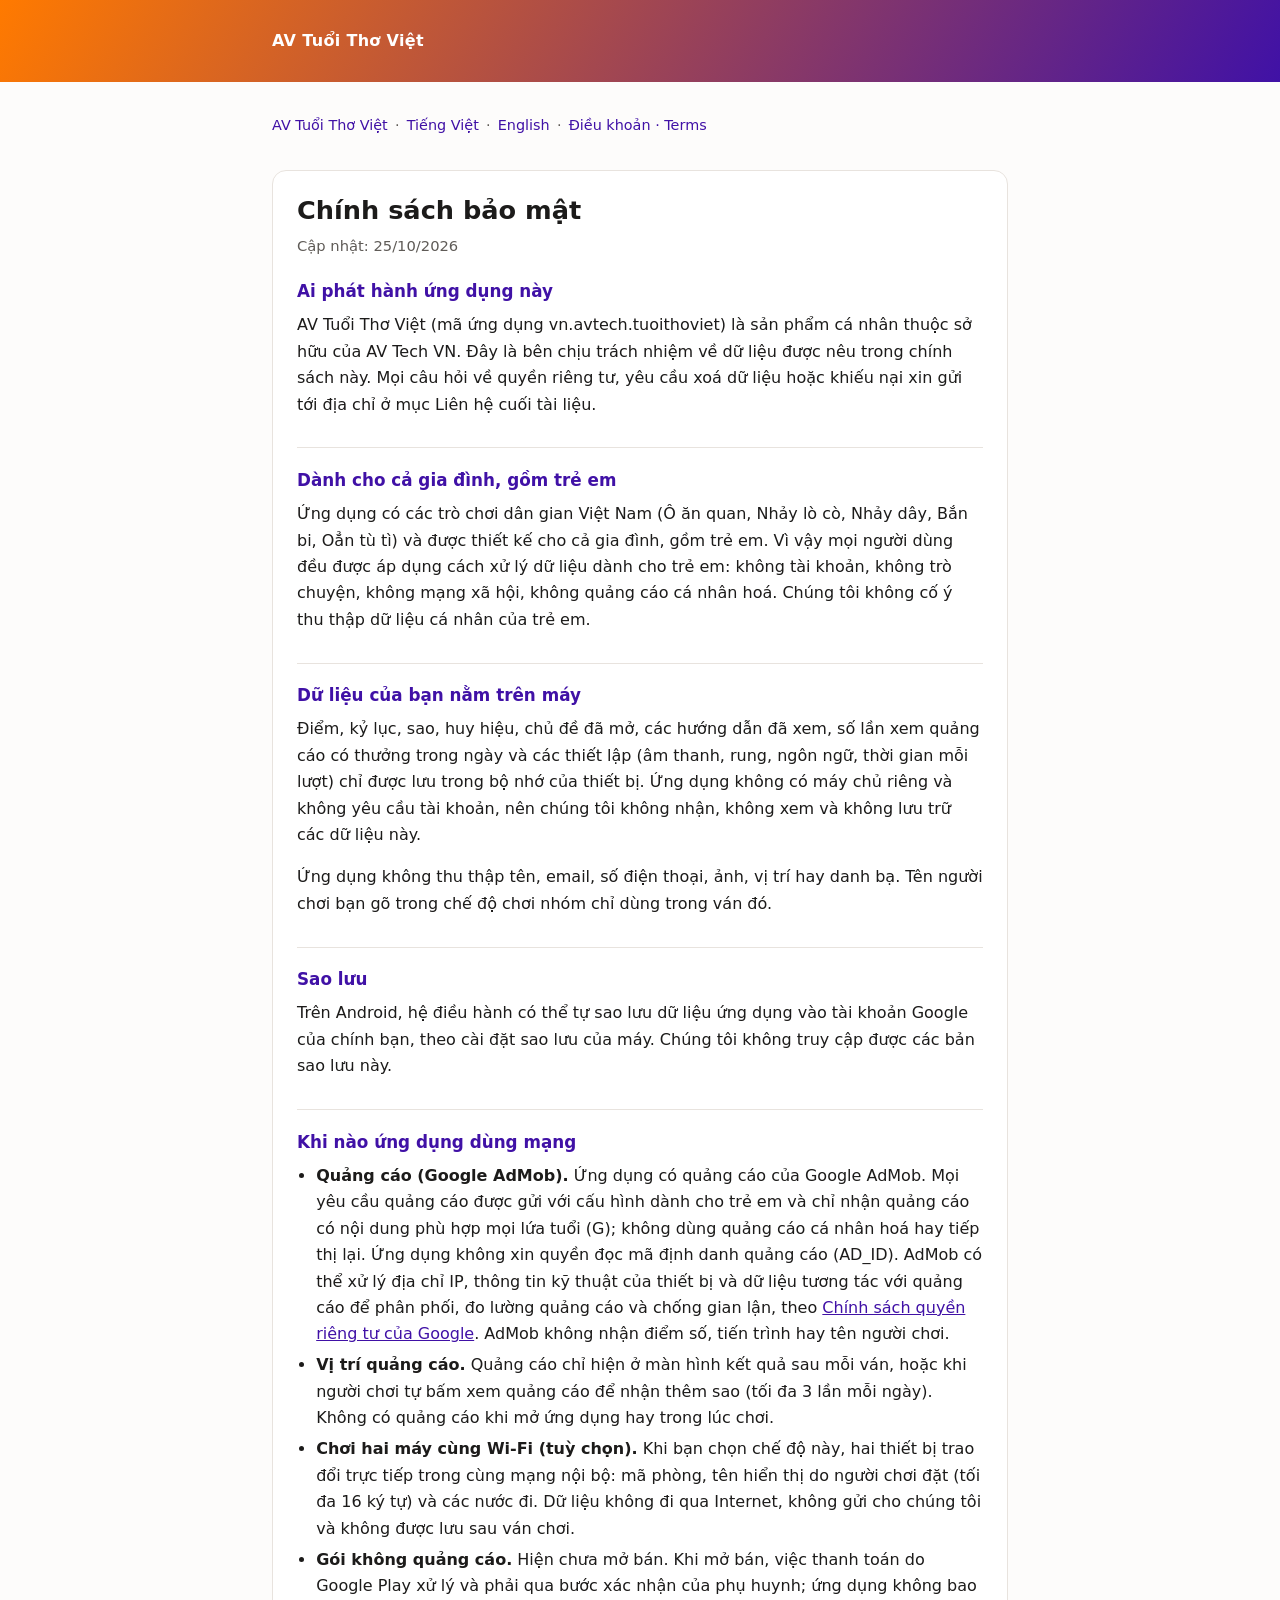
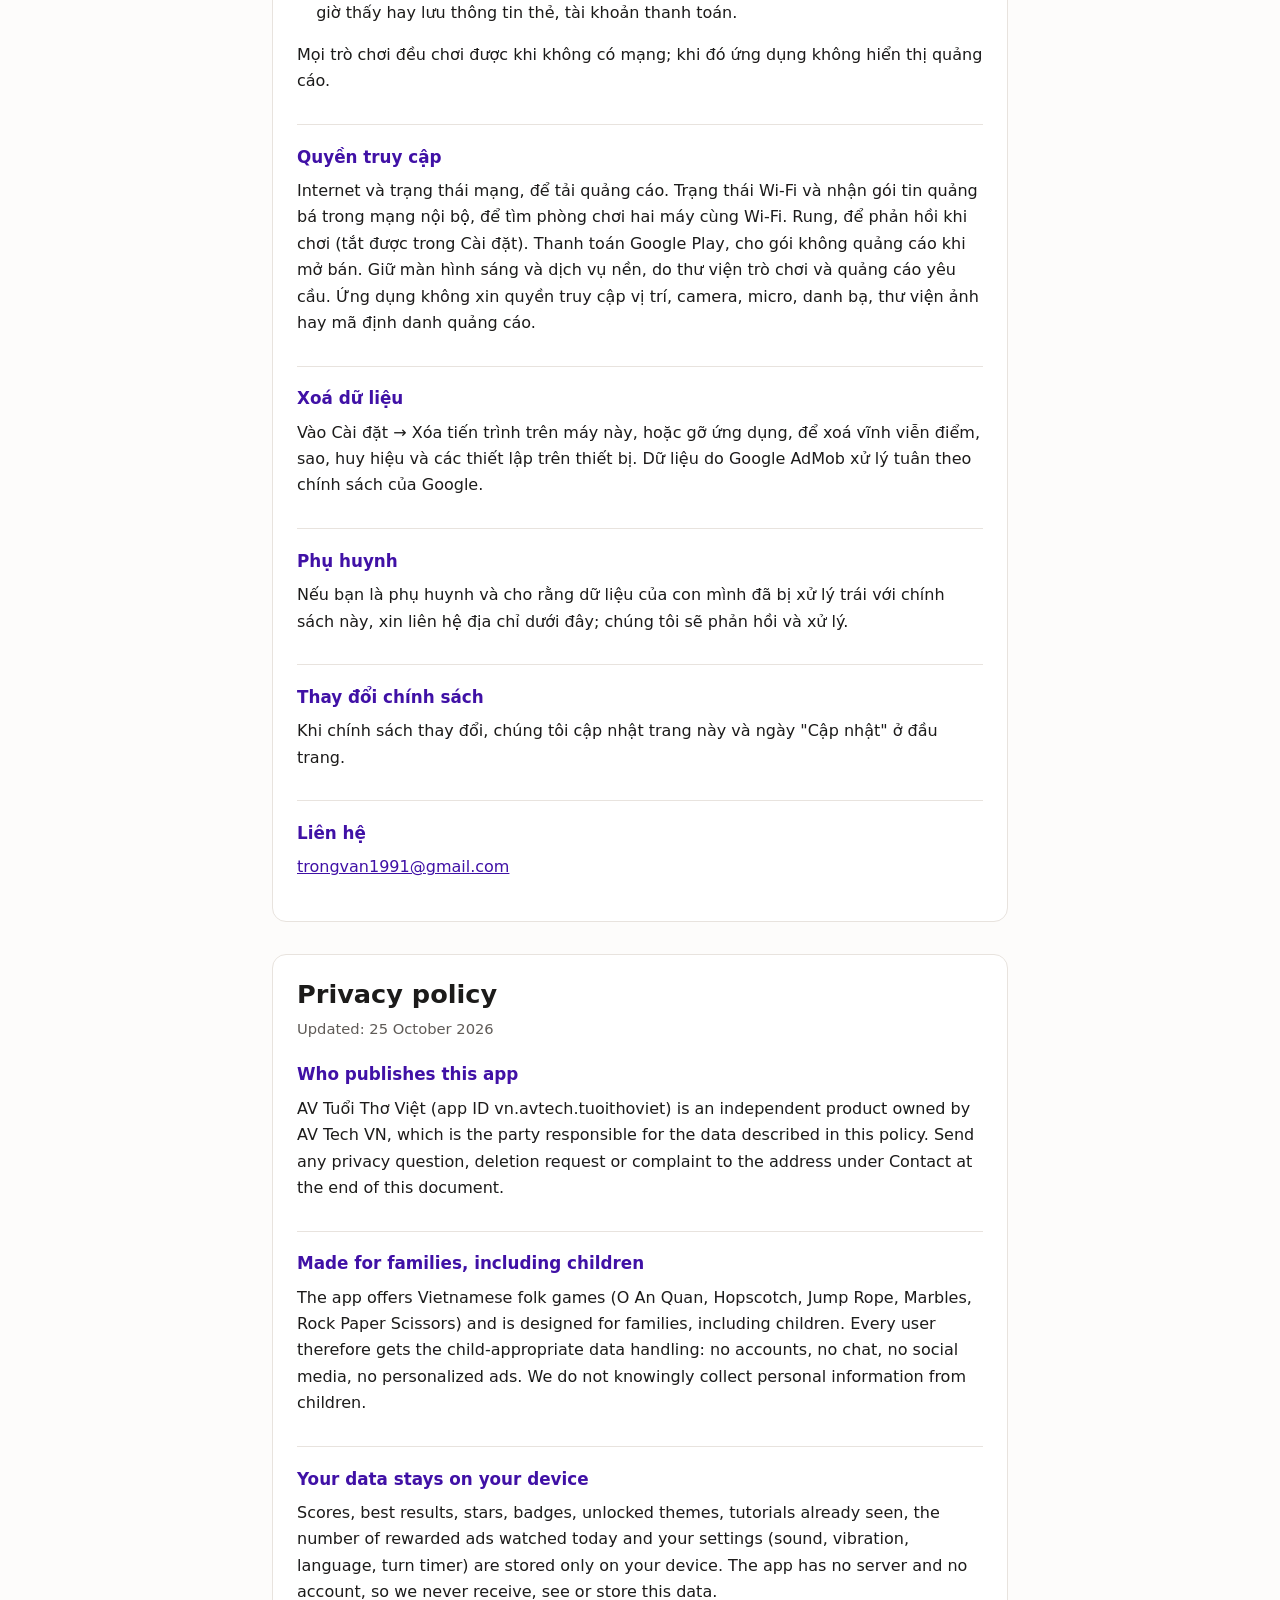
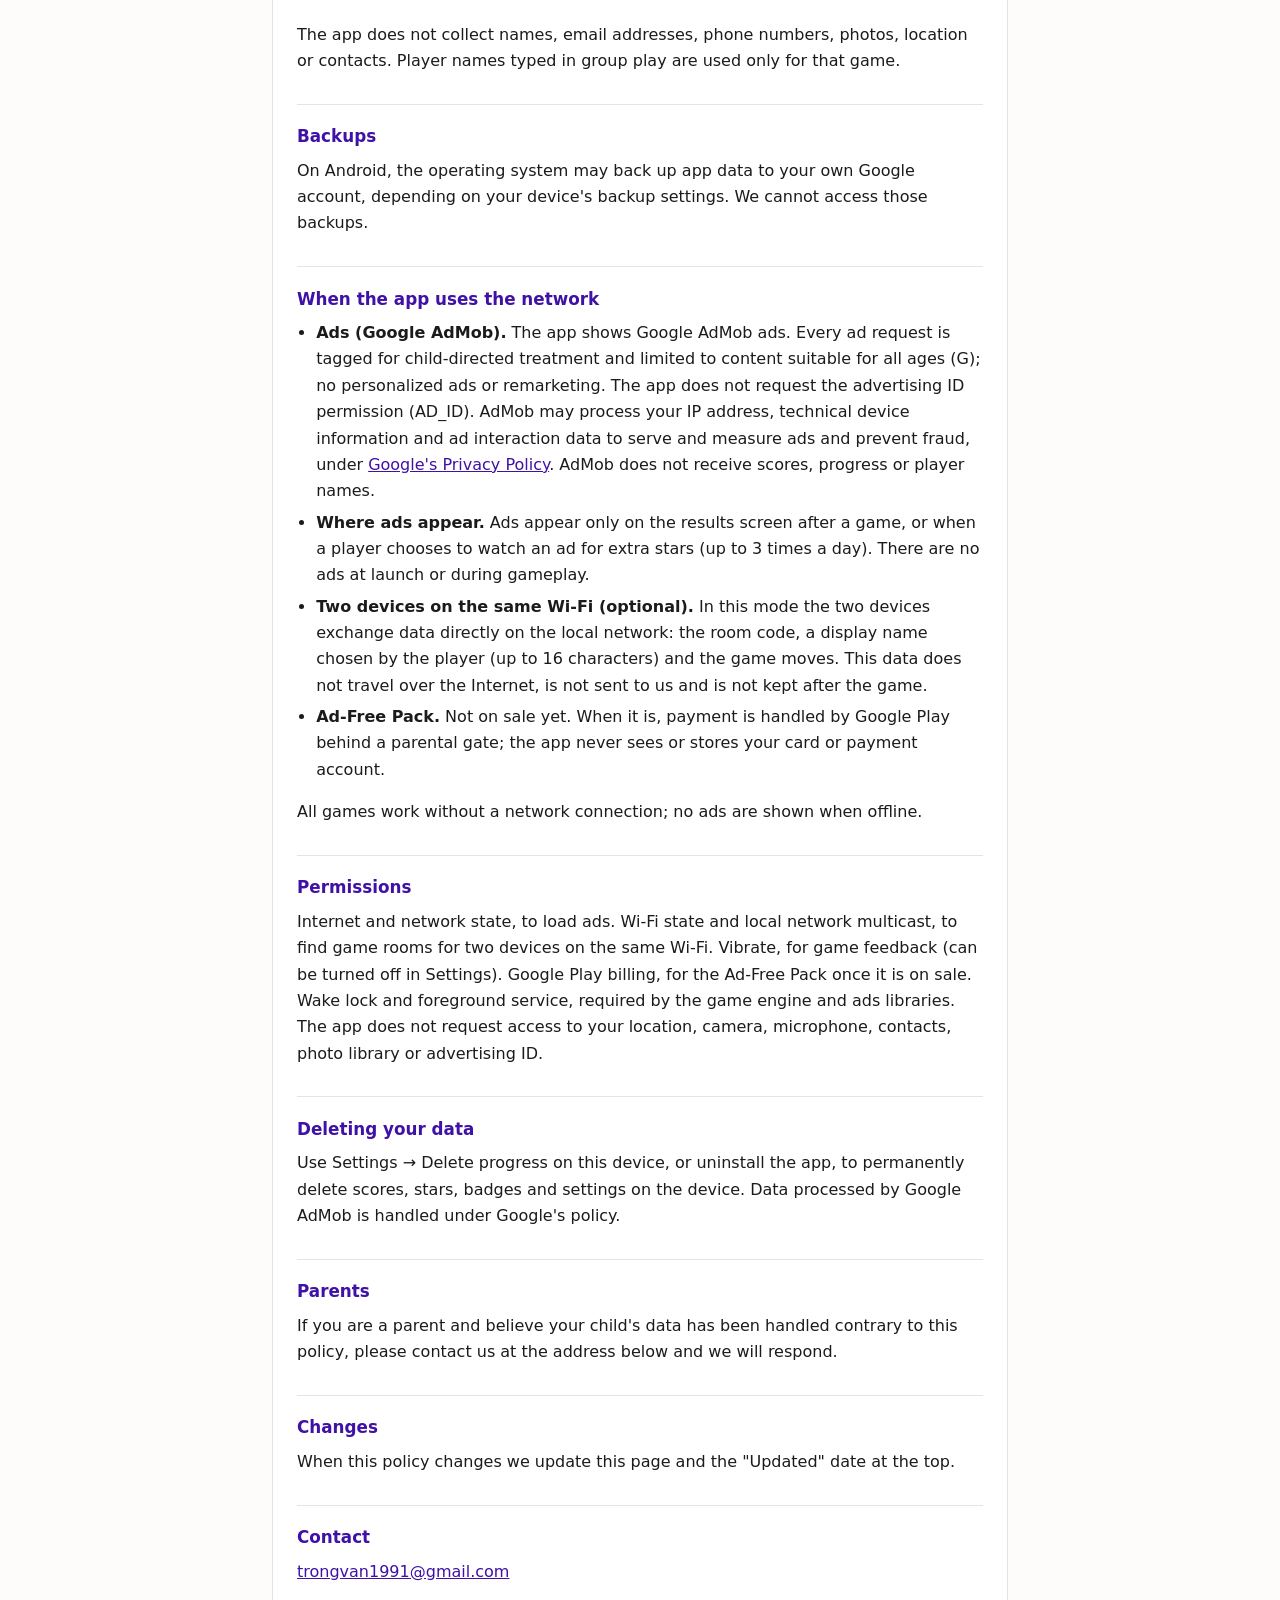
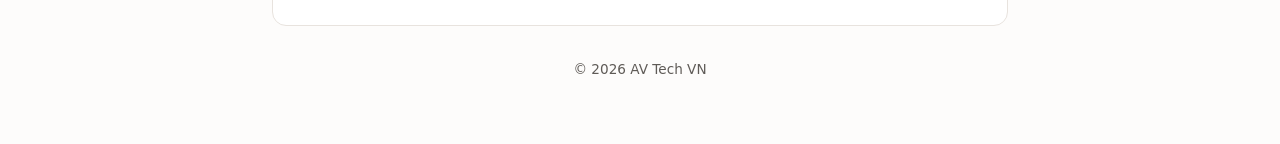
==== privacy/index.html @ 03d25019 "Add privacy policy and terms of use for AV Tuổi Thơ Việt Bilingual (Vietnamese/English) legal pages " ====
<!doctype html>
<html lang="vi">
<head>
<meta charset="utf-8">
<meta name="viewport" content="width=device-width, initial-scale=1">
<title>Chính sách bảo mật · AV Tuổi Thơ Việt</title>
<link rel="stylesheet" href="../style.css">
</head>
<body>
<div class="banner"><div class="inner">AV Tuổi Thơ Việt</div></div>
<div class="wrap">
<nav class="crumbs"><a href="../">AV Tuổi Thơ Việt</a><span>·</span><a href="#vi">Tiếng Việt</a><span>·</span><a href="#en">English</a><span>·</span><a href="../terms/">Điều khoản · Terms</a></nav>

<article id="vi" lang="vi">
<h1>Chính sách bảo mật</h1>
<p class="updated">Cập nhật: 25/10/2026</p>

<h2>Ai phát hành ứng dụng này</h2>
<p>AV Tuổi Thơ Việt (mã ứng dụng vn.avtech.tuoithoviet) là sản phẩm cá nhân thuộc sở hữu của AV Tech VN. Đây là bên chịu trách nhiệm về dữ liệu được nêu trong chính sách này. Mọi câu hỏi về quyền riêng tư, yêu cầu xoá dữ liệu hoặc khiếu nại xin gửi tới địa chỉ ở mục Liên hệ cuối tài liệu.</p>

<h2>Dành cho cả gia đình, gồm trẻ em</h2>
<p>Ứng dụng có các trò chơi dân gian Việt Nam (Ô ăn quan, Nhảy lò cò, Nhảy dây, Bắn bi, Oẳn tù tì) và được thiết kế cho cả gia đình, gồm trẻ em. Vì vậy mọi người dùng đều được áp dụng cách xử lý dữ liệu dành cho trẻ em: không tài khoản, không trò chuyện, không mạng xã hội, không quảng cáo cá nhân hoá. Chúng tôi không cố ý thu thập dữ liệu cá nhân của trẻ em.</p>

<h2>Dữ liệu của bạn nằm trên máy</h2>
<p>Điểm, kỷ lục, sao, huy hiệu, chủ đề đã mở, các hướng dẫn đã xem, số lần xem quảng cáo có thưởng trong ngày và các thiết lập (âm thanh, rung, ngôn ngữ, thời gian mỗi lượt) chỉ được lưu trong bộ nhớ của thiết bị. Ứng dụng không có máy chủ riêng và không yêu cầu tài khoản, nên chúng tôi không nhận, không xem và không lưu trữ các dữ liệu này.</p>
<p>Ứng dụng không thu thập tên, email, số điện thoại, ảnh, vị trí hay danh bạ. Tên người chơi bạn gõ trong chế độ chơi nhóm chỉ dùng trong ván đó.</p>

<h2>Sao lưu</h2>
<p>Trên Android, hệ điều hành có thể tự sao lưu dữ liệu ứng dụng vào tài khoản Google của chính bạn, theo cài đặt sao lưu của máy. Chúng tôi không truy cập được các bản sao lưu này.</p>

<h2>Khi nào ứng dụng dùng mạng</h2>
<ul class="plain">
<li><strong>Quảng cáo (Google AdMob).</strong> Ứng dụng có quảng cáo của Google AdMob. Mọi yêu cầu quảng cáo được gửi với cấu hình dành cho trẻ em và chỉ nhận quảng cáo có nội dung phù hợp mọi lứa tuổi (G); không dùng quảng cáo cá nhân hoá hay tiếp thị lại. Ứng dụng không xin quyền đọc mã định danh quảng cáo (AD_ID). AdMob có thể xử lý địa chỉ IP, thông tin kỹ thuật của thiết bị và dữ liệu tương tác với quảng cáo để phân phối, đo lường quảng cáo và chống gian lận, theo <a href="https://policies.google.com/privacy">Chính sách quyền riêng tư của Google</a>. AdMob không nhận điểm số, tiến trình hay tên người chơi.</li>
<li><strong>Vị trí quảng cáo.</strong> Quảng cáo chỉ hiện ở màn hình kết quả sau mỗi ván, hoặc khi người chơi tự bấm xem quảng cáo để nhận thêm sao (tối đa 3 lần mỗi ngày). Không có quảng cáo khi mở ứng dụng hay trong lúc chơi.</li>
<li><strong>Chơi hai máy cùng Wi-Fi (tuỳ chọn).</strong> Khi bạn chọn chế độ này, hai thiết bị trao đổi trực tiếp trong cùng mạng nội bộ: mã phòng, tên hiển thị do người chơi đặt (tối đa 16 ký tự) và các nước đi. Dữ liệu không đi qua Internet, không gửi cho chúng tôi và không được lưu sau ván chơi.</li>
<li><strong>Gói không quảng cáo.</strong> Hiện chưa mở bán. Khi mở bán, việc thanh toán do Google Play xử lý và phải qua bước xác nhận của phụ huynh; ứng dụng không bao giờ thấy hay lưu thông tin thẻ, tài khoản thanh toán.</li>
</ul>
<p>Mọi trò chơi đều chơi được khi không có mạng; khi đó ứng dụng không hiển thị quảng cáo.</p>

<h2>Quyền truy cập</h2>
<p>Internet và trạng thái mạng, để tải quảng cáo. Trạng thái Wi-Fi và nhận gói tin quảng bá trong mạng nội bộ, để tìm phòng chơi hai máy cùng Wi-Fi. Rung, để phản hồi khi chơi (tắt được trong Cài đặt). Thanh toán Google Play, cho gói không quảng cáo khi mở bán. Giữ màn hình sáng và dịch vụ nền, do thư viện trò chơi và quảng cáo yêu cầu. Ứng dụng không xin quyền truy cập vị trí, camera, micro, danh bạ, thư viện ảnh hay mã định danh quảng cáo.</p>

<h2>Xoá dữ liệu</h2>
<p>Vào Cài đặt → Xóa tiến trình trên máy này, hoặc gỡ ứng dụng, để xoá vĩnh viễn điểm, sao, huy hiệu và các thiết lập trên thiết bị. Dữ liệu do Google AdMob xử lý tuân theo chính sách của Google.</p>

<h2>Phụ huynh</h2>
<p>Nếu bạn là phụ huynh và cho rằng dữ liệu của con mình đã bị xử lý trái với chính sách này, xin liên hệ địa chỉ dưới đây; chúng tôi sẽ phản hồi và xử lý.</p>

<h2>Thay đổi chính sách</h2>
<p>Khi chính sách thay đổi, chúng tôi cập nhật trang này và ngày "Cập nhật" ở đầu trang.</p>

<h2>Liên hệ</h2>
<p><a href="mailto:trongvan1991@gmail.com">trongvan1991@gmail.com</a></p>
</article>

<article id="en" lang="en">
<h1>Privacy policy</h1>
<p class="updated">Updated: 25 October 2026</p>

<h2>Who publishes this app</h2>
<p>AV Tuổi Thơ Việt (app ID vn.avtech.tuoithoviet) is an independent product owned by AV Tech VN, which is the party responsible for the data described in this policy. Send any privacy question, deletion request or complaint to the address under Contact at the end of this document.</p>

<h2>Made for families, including children</h2>
<p>The app offers Vietnamese folk games (O An Quan, Hopscotch, Jump Rope, Marbles, Rock Paper Scissors) and is designed for families, including children. Every user therefore gets the child-appropriate data handling: no accounts, no chat, no social media, no personalized ads. We do not knowingly collect personal information from children.</p>

<h2>Your data stays on your device</h2>
<p>Scores, best results, stars, badges, unlocked themes, tutorials already seen, the number of rewarded ads watched today and your settings (sound, vibration, language, turn timer) are stored only on your device. The app has no server and no account, so we never receive, see or store this data.</p>
<p>The app does not collect names, email addresses, phone numbers, photos, location or contacts. Player names typed in group play are used only for that game.</p>

<h2>Backups</h2>
<p>On Android, the operating system may back up app data to your own Google account, depending on your device's backup settings. We cannot access those backups.</p>

<h2>When the app uses the network</h2>
<ul class="plain">
<li><strong>Ads (Google AdMob).</strong> The app shows Google AdMob ads. Every ad request is tagged for child-directed treatment and limited to content suitable for all ages (G); no personalized ads or remarketing. The app does not request the advertising ID permission (AD_ID). AdMob may process your IP address, technical device information and ad interaction data to serve and measure ads and prevent fraud, under <a href="https://policies.google.com/privacy">Google's Privacy Policy</a>. AdMob does not receive scores, progress or player names.</li>
<li><strong>Where ads appear.</strong> Ads appear only on the results screen after a game, or when a player chooses to watch an ad for extra stars (up to 3 times a day). There are no ads at launch or during gameplay.</li>
<li><strong>Two devices on the same Wi-Fi (optional).</strong> In this mode the two devices exchange data directly on the local network: the room code, a display name chosen by the player (up to 16 characters) and the game moves. This data does not travel over the Internet, is not sent to us and is not kept after the game.</li>
<li><strong>Ad-Free Pack.</strong> Not on sale yet. When it is, payment is handled by Google Play behind a parental gate; the app never sees or stores your card or payment account.</li>
</ul>
<p>All games work without a network connection; no ads are shown when offline.</p>

<h2>Permissions</h2>
<p>Internet and network state, to load ads. Wi-Fi state and local network multicast, to find game rooms for two devices on the same Wi-Fi. Vibrate, for game feedback (can be turned off in Settings). Google Play billing, for the Ad-Free Pack once it is on sale. Wake lock and foreground service, required by the game engine and ads libraries. The app does not request access to your location, camera, microphone, contacts, photo library or advertising ID.</p>

<h2>Deleting your data</h2>
<p>Use Settings → Delete progress on this device, or uninstall the app, to permanently delete scores, stars, badges and settings on the device. Data processed by Google AdMob is handled under Google's policy.</p>

<h2>Parents</h2>
<p>If you are a parent and believe your child's data has been handled contrary to this policy, please contact us at the address below and we will respond.</p>

<h2>Changes</h2>
<p>When this policy changes we update this page and the "Updated" date at the top.</p>

<h2>Contact</h2>
<p><a href="mailto:trongvan1991@gmail.com">trongvan1991@gmail.com</a></p>
</article>

<footer>© 2026 AV Tech VN</footer>
</div>
</body>
</html>
---- style.css ----
:root {
  --bg: #fdfcfb;
  --surface: #ffffff;
  --text: #1c1b1a;
  --muted: #5f5b57;
  --rule: #e8e3de;
  --accent: #ff7a00;
  --accent-2: #4011a6;
}
@media (prefers-color-scheme: dark) {
  :root {
    --bg: #131211;
    --surface: #1c1b1a;
    --text: #eae6e2;
    --muted: #a8a29c;
    --rule: #33302d;
    --accent: #ffb060;
    --accent-2: #b9a2ff;
  }
}
* { box-sizing: border-box; }
body {
  margin: 0;
  padding: 0 16px 64px;
  background: var(--bg);
  color: var(--text);
  font: 16px/1.65 system-ui, -apple-system, "Segoe UI", Roboto, sans-serif;
}
.wrap { max-width: 46rem; margin: 0 auto; }
.banner {
  margin: 0 -16px 32px;
  padding: 28px 16px;
  background: linear-gradient(120deg, var(--accent), var(--accent-2));
  color: #fff;
  font-weight: 700;
  letter-spacing: .02em;
}
.banner .inner { max-width: 46rem; margin: 0 auto; }
.crumbs { font-size: .9rem; color: var(--muted); margin-bottom: 32px; }
.crumbs a { color: var(--accent-2); text-decoration: none; }
.crumbs a:hover { text-decoration: underline; }
.crumbs span { margin: 0 .5em; }
article {
  background: var(--surface);
  border: 1px solid var(--rule);
  border-radius: 14px;
  padding: 24px;
  margin-bottom: 32px;
}
h1 { font-size: 1.6rem; line-height: 1.25; margin: 0 0 .25em; }
h2 {
  font-size: 1.05rem;
  margin: 1.75em 0 .4em;
  padding-top: 1.1em;
  border-top: 1px solid var(--rule);
  color: var(--accent-2);
}
h2:first-of-type { border-top: 0; padding-top: 0; margin-top: 1.2em; }
p, ul.plain { margin: 0 0 1em; }
ul.plain { padding-left: 1.2em; }
ul.plain li { margin: .3em 0; }
a { color: var(--accent-2); }
.updated, .lead { color: var(--muted); font-size: .92rem; }
.index { list-style: none; padding: 0; }
.index li { margin: .6em 0; }
.index a {
  display: block;
  padding: 16px 20px;
  background: var(--surface);
  border: 1px solid var(--rule);
  border-radius: 12px;
  color: var(--text);
  text-decoration: none;
  font-weight: 600;
}
.index a:hover { border-color: var(--accent); }
footer { color: var(--muted); font-size: .85rem; text-align: center; }
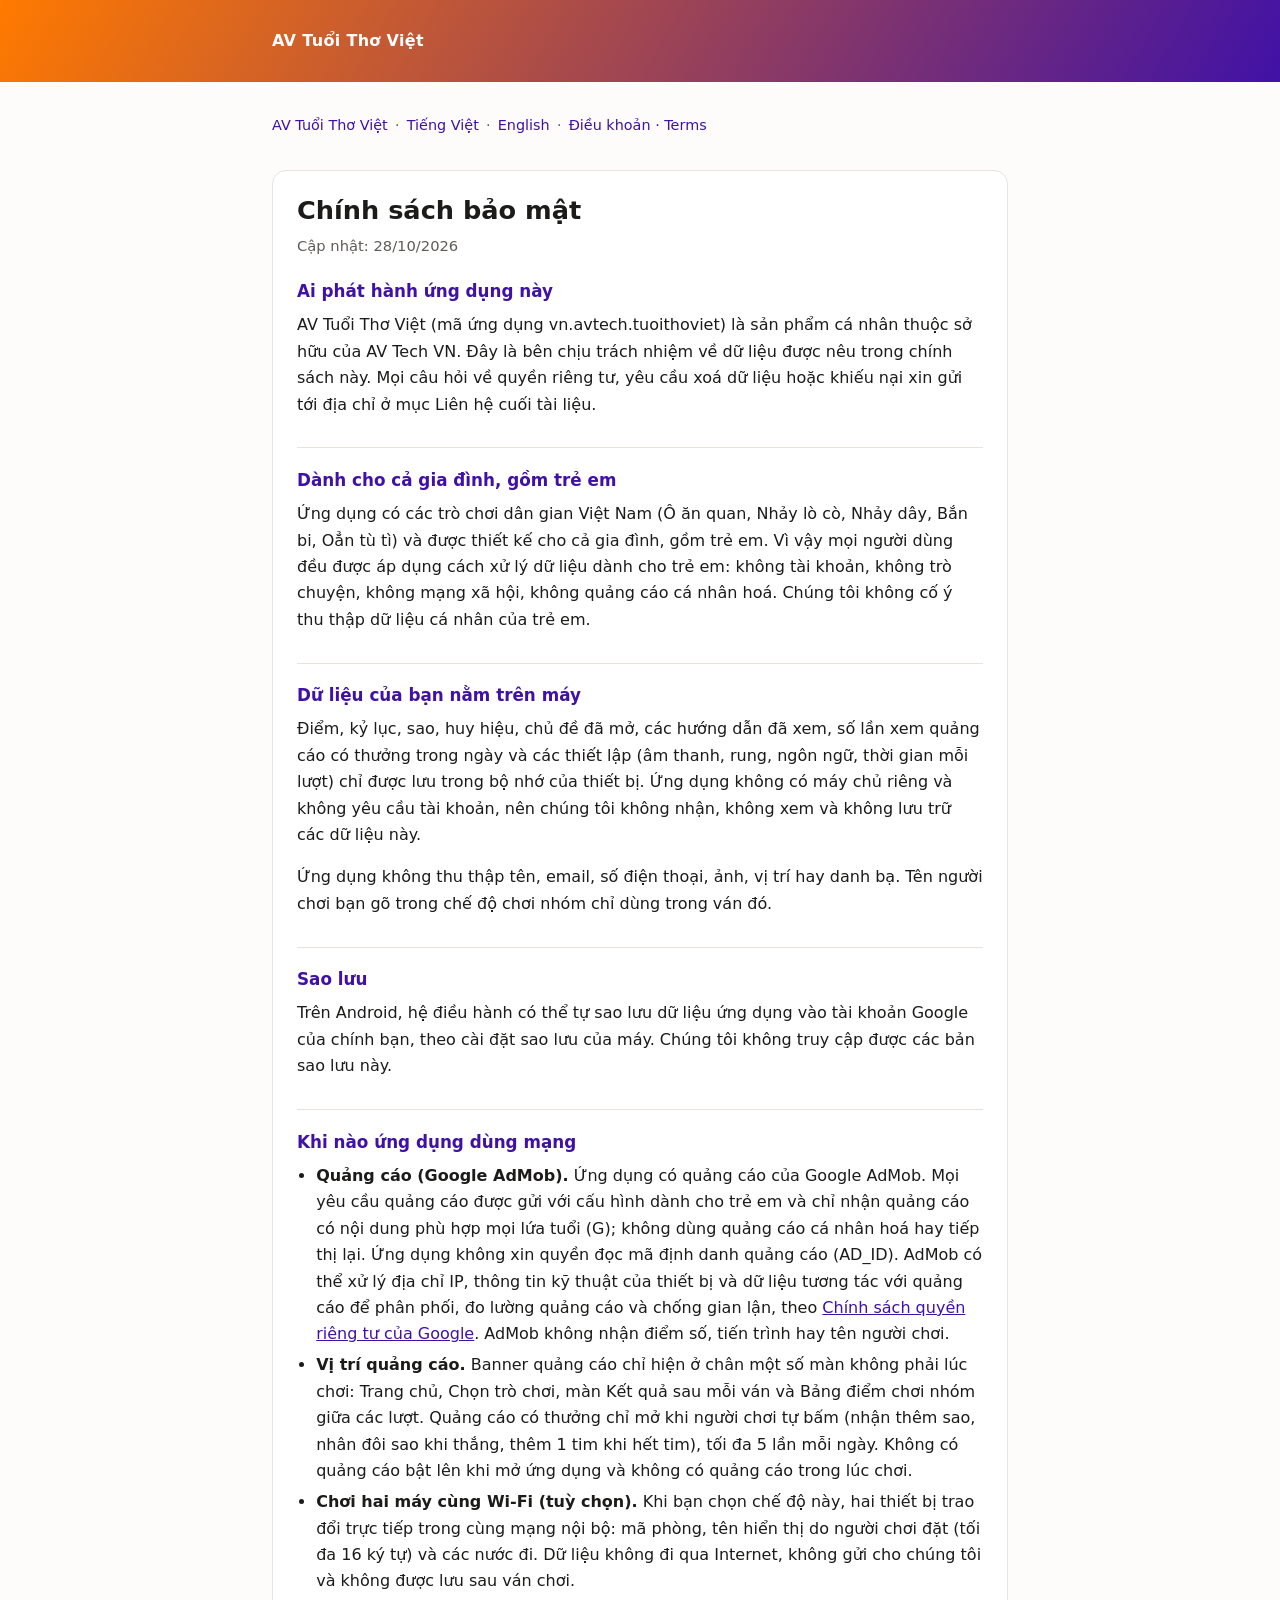
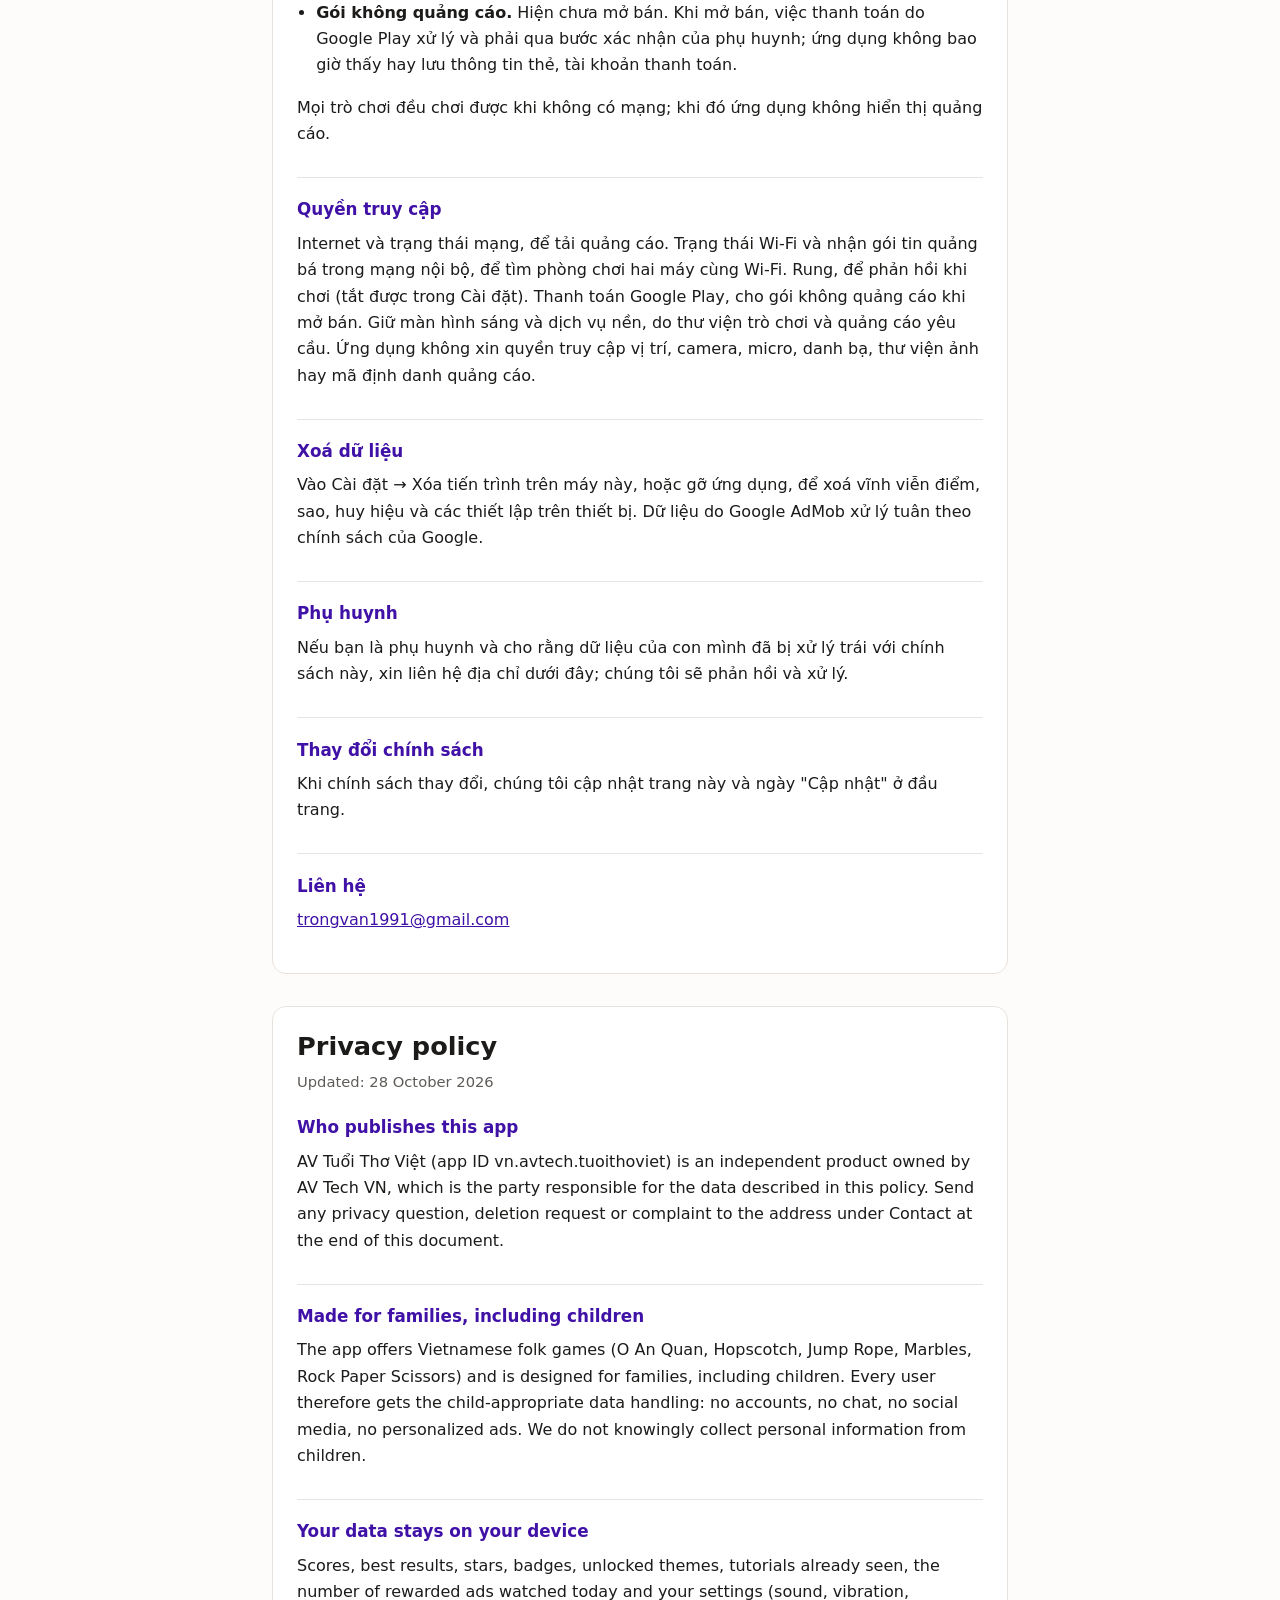
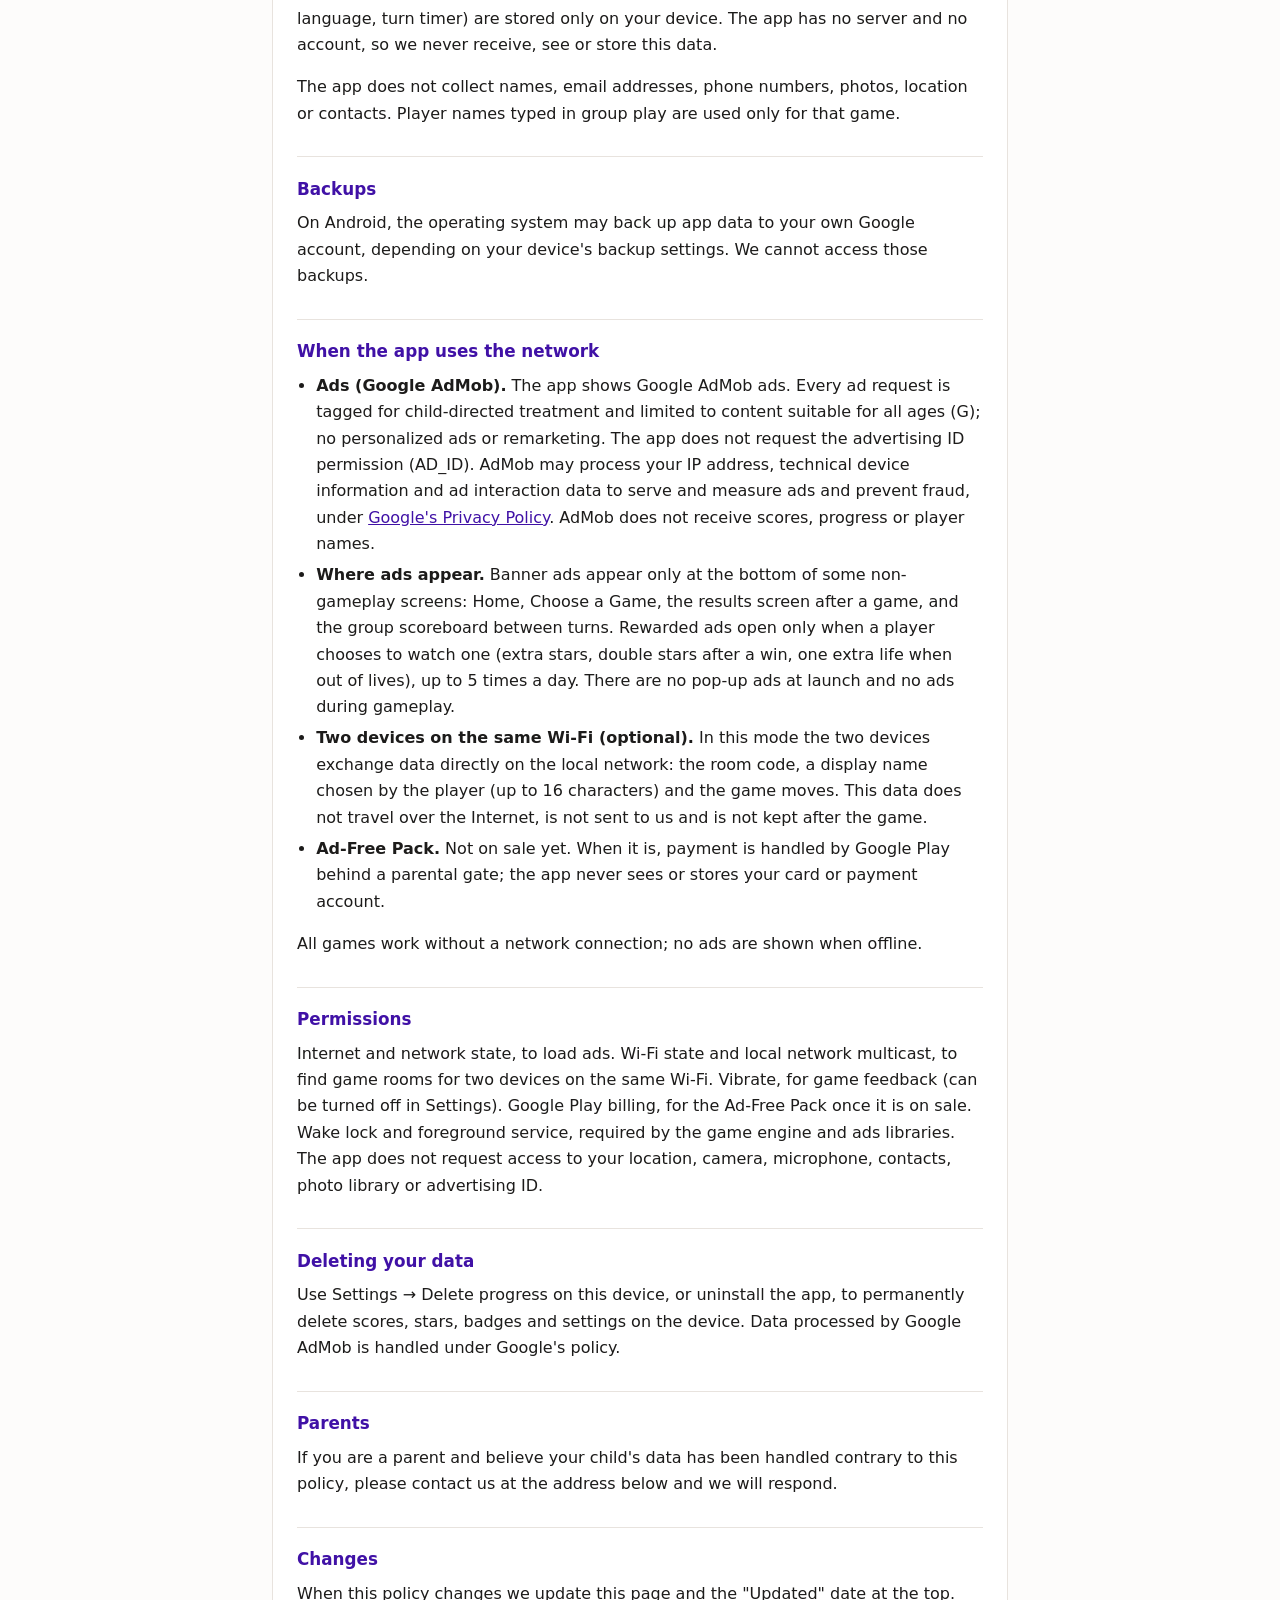
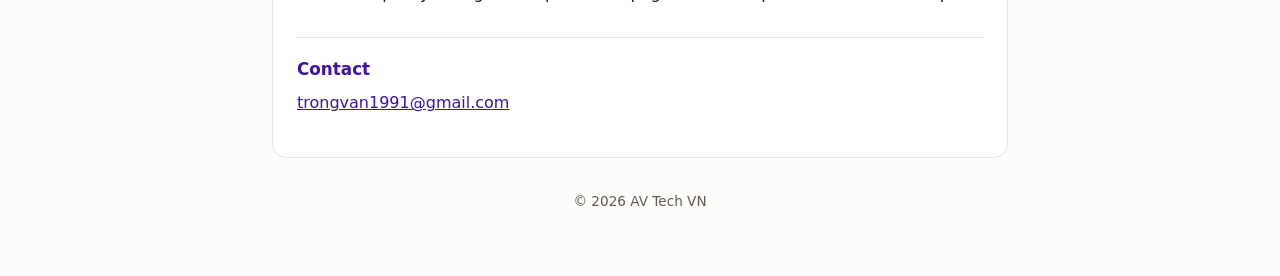
==== commit d0a1692c: "Update ad placements in privacy policy (banners on non-gameplay screens, rewarded up to 5/day) Co-Au" ====
--- a/privacy/index.html
+++ b/privacy/index.html
@@ -13,7 +13,7 @@
 
 <article id="vi" lang="vi">
 <h1>Chính sách bảo mật</h1>
-<p class="updated">Cập nhật: 25/10/2026</p>
+<p class="updated">Cập nhật: 28/10/2026</p>
 
 <h2>Ai phát hành ứng dụng này</h2>
 <p>AV Tuổi Thơ Việt (mã ứng dụng vn.avtech.tuoithoviet) là sản phẩm cá nhân thuộc sở hữu của AV Tech VN. Đây là bên chịu trách nhiệm về dữ liệu được nêu trong chính sách này. Mọi câu hỏi về quyền riêng tư, yêu cầu xoá dữ liệu hoặc khiếu nại xin gửi tới địa chỉ ở mục Liên hệ cuối tài liệu.</p>
@@ -31,7 +31,7 @@
 <h2>Khi nào ứng dụng dùng mạng</h2>
 <ul class="plain">
 <li><strong>Quảng cáo (Google AdMob).</strong> Ứng dụng có quảng cáo của Google AdMob. Mọi yêu cầu quảng cáo được gửi với cấu hình dành cho trẻ em và chỉ nhận quảng cáo có nội dung phù hợp mọi lứa tuổi (G); không dùng quảng cáo cá nhân hoá hay tiếp thị lại. Ứng dụng không xin quyền đọc mã định danh quảng cáo (AD_ID). AdMob có thể xử lý địa chỉ IP, thông tin kỹ thuật của thiết bị và dữ liệu tương tác với quảng cáo để phân phối, đo lường quảng cáo và chống gian lận, theo <a href="https://policies.google.com/privacy">Chính sách quyền riêng tư của Google</a>. AdMob không nhận điểm số, tiến trình hay tên người chơi.</li>
-<li><strong>Vị trí quảng cáo.</strong> Quảng cáo chỉ hiện ở màn hình kết quả sau mỗi ván, hoặc khi người chơi tự bấm xem quảng cáo để nhận thêm sao (tối đa 3 lần mỗi ngày). Không có quảng cáo khi mở ứng dụng hay trong lúc chơi.</li>
+<li><strong>Vị trí quảng cáo.</strong> Banner quảng cáo chỉ hiện ở chân một số màn không phải lúc chơi: Trang chủ, Chọn trò chơi, màn Kết quả sau mỗi ván và Bảng điểm chơi nhóm giữa các lượt. Quảng cáo có thưởng chỉ mở khi người chơi tự bấm (nhận thêm sao, nhân đôi sao khi thắng, thêm 1 tim khi hết tim), tối đa 5 lần mỗi ngày. Không có quảng cáo bật lên khi mở ứng dụng và không có quảng cáo trong lúc chơi.</li>
 <li><strong>Chơi hai máy cùng Wi-Fi (tuỳ chọn).</strong> Khi bạn chọn chế độ này, hai thiết bị trao đổi trực tiếp trong cùng mạng nội bộ: mã phòng, tên hiển thị do người chơi đặt (tối đa 16 ký tự) và các nước đi. Dữ liệu không đi qua Internet, không gửi cho chúng tôi và không được lưu sau ván chơi.</li>
 <li><strong>Gói không quảng cáo.</strong> Hiện chưa mở bán. Khi mở bán, việc thanh toán do Google Play xử lý và phải qua bước xác nhận của phụ huynh; ứng dụng không bao giờ thấy hay lưu thông tin thẻ, tài khoản thanh toán.</li>
 </ul>
@@ -55,7 +55,7 @@
 
 <article id="en" lang="en">
 <h1>Privacy policy</h1>
-<p class="updated">Updated: 25 October 2026</p>
+<p class="updated">Updated: 28 October 2026</p>
 
 <h2>Who publishes this app</h2>
 <p>AV Tuổi Thơ Việt (app ID vn.avtech.tuoithoviet) is an independent product owned by AV Tech VN, which is the party responsible for the data described in this policy. Send any privacy question, deletion request or complaint to the address under Contact at the end of this document.</p>
@@ -73,7 +73,7 @@
 <h2>When the app uses the network</h2>
 <ul class="plain">
 <li><strong>Ads (Google AdMob).</strong> The app shows Google AdMob ads. Every ad request is tagged for child-directed treatment and limited to content suitable for all ages (G); no personalized ads or remarketing. The app does not request the advertising ID permission (AD_ID). AdMob may process your IP address, technical device information and ad interaction data to serve and measure ads and prevent fraud, under <a href="https://policies.google.com/privacy">Google's Privacy Policy</a>. AdMob does not receive scores, progress or player names.</li>
-<li><strong>Where ads appear.</strong> Ads appear only on the results screen after a game, or when a player chooses to watch an ad for extra stars (up to 3 times a day). There are no ads at launch or during gameplay.</li>
+<li><strong>Where ads appear.</strong> Banner ads appear only at the bottom of some non-gameplay screens: Home, Choose a Game, the results screen after a game, and the group scoreboard between turns. Rewarded ads open only when a player chooses to watch one (extra stars, double stars after a win, one extra life when out of lives), up to 5 times a day. There are no pop-up ads at launch and no ads during gameplay.</li>
 <li><strong>Two devices on the same Wi-Fi (optional).</strong> In this mode the two devices exchange data directly on the local network: the room code, a display name chosen by the player (up to 16 characters) and the game moves. This data does not travel over the Internet, is not sent to us and is not kept after the game.</li>
 <li><strong>Ad-Free Pack.</strong> Not on sale yet. When it is, payment is handled by Google Play behind a parental gate; the app never sees or stores your card or payment account.</li>
 </ul>
